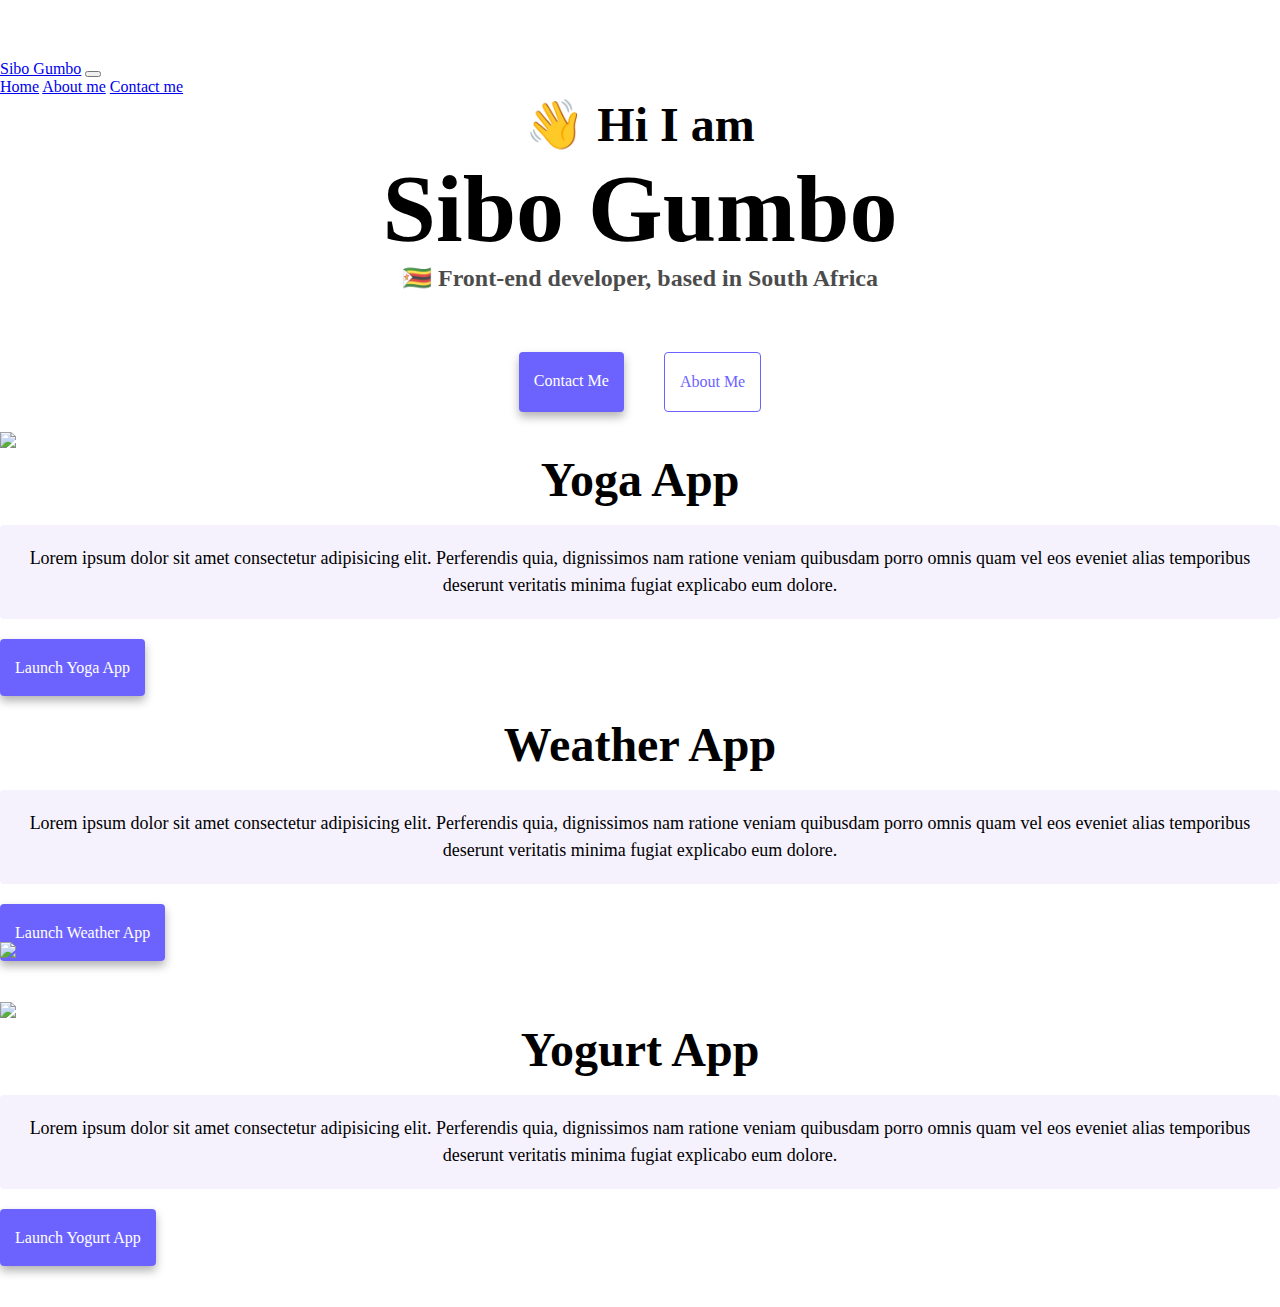
==== index.html @ d00dc88e "Created about-me file" ====
<!DOCTYPE html>
<html lang="en">
  <head>
    <meta charset="UTF-8" />
    <meta http-equiv="X-UA-Compatible" content="IE=edge" />
    <meta name="viewport" content="width=device-width, initial-scale=1.0" />
    <meta
      name="description"
      content="About Sibo Gumbo, A Front-end developer based in Africa"
    />
    <title>About me - Sibo Gumbo</title>
    <link
      href="https://cdn.jsdelivr.net/npm/bootstrap@5.3.2/dist/css/bootstrap.min.css"
      rel="stylesheet"
      integrity="sha384-T3c6CoIi6uLrA9TneNEoa7RxnatzjcDSCmG1MXxSR1GAsXEV/Dwwykc2MPK8M2HN"
      crossorigin="anonymous"
    />
    <script
      src="https://cdn.jsdelivr.net/npm/bootstrap@5.3.2/dist/js/bootstrap.bundle.min.js"
      integrity="sha384-C6RzsynM9kWDrMNeT87bh95OGNyZPhcTNXj1NW7RuBCsyN/o0jlpcV8Qyq46cDfL"
      crossorigin="anonymous"
    ></script>
    <link rel="stylesheet" href="style.css" />
  </head>
  <body>
    <nav class="navbar navbar-expand-lg bg-body-tertiary">
      <div class="container-fluid">
        <a class="navbar-brand" href="index.html" title="Homepage"
          >Sibo Gumbo</a
        >
        <button
          class="navbar-toggler"
          type="button"
          data-bs-toggle="collapse"
          data-bs-target="#navbarNavAltMarkup"
          aria-controls="navbarNavAltMarkup"
          aria-expanded="false"
          aria-label="Toggle navigation"
        >
          <span class="navbar-toggler-icon"></span>
        </button>
        <div class="collapse navbar-collapse" id="navbarNavAltMarkup">
          <div class="navbar-nav">
            <a class="nav-link active" aria-current="page" href="index.html"
              >Home</a
            >
            <a class="nav-link" href="about.html" title="About Sibo Gumbo"
              >About me</a
            >
            <a
              class="nav-link"
              href="about.html#contact"
              title="Contact Sibo Gumbo"
              >Contact me</a
            >
          </div>
        </div>
      </div>
    </nav>
    <h2>👋 Hi I am</h2>
    <h1>Sibo Gumbo</h1>
    <h3>🇿🇼 Front-end developer, based in South Africa</h3>
    <div class="navigation-links">
      <a
        href="about.html#contact"
        title="Contact Sibo Gumbo"
        class="contact-link"
        >Contact me</a
      >
      <a href="about.html" title="About Sibo Gumbo" class="about-link"
        >About me</a
      >
    </div>
    <div class="container">
      <div class="row">
        <div class="col-md-6">
          <img src="images/yoga.png" class="img-fluid rounded" />
        </div>
        <div class="col-md-6">
          <h2 class="mb-3">Yoga App</h2>
          <p>
            Lorem ipsum dolor sit amet consectetur adipisicing elit. Perferendis
            quia, dignissimos nam ratione veniam quibusdam porro omnis quam vel
            eos eveniet alias temporibus deserunt veritatis minima fugiat
            explicabo eum dolore.
          </p>
          <div class="mt-5">
            <a href="#" class="primary-link" title="Yoga Project"
              >Launch Yoga App</a
            >
          </div>
        </div>
      </div>
      <div class="row mt-5">
        <div class="col-md-6">
          <h2 class="mb-3">Weather App</h2>
          <p>
            Lorem ipsum dolor sit amet consectetur adipisicing elit. Perferendis
            quia, dignissimos nam ratione veniam quibusdam porro omnis quam vel
            eos eveniet alias temporibus deserunt veritatis minima fugiat
            explicabo eum dolore.
          </p>
          <div class="mb-5 mt-5">
            <a href="#" class="primary-link" title="Weather Project"
              >Launch Weather App</a
            >
          </div>
        </div>
        <div class="col-md-6">
          <img src="images/weather.png" class="img-fluid rounded" />
        </div>
      </div>
      <div class="row mt-5">
        <div class="col-md-6">
          <img src="images/yogurt.png" class="img-fluid rounded" />
        </div>
        <div class="col-md-6">
          <h2 class="mb-3">Yogurt App</h2>
          <p>
            Lorem ipsum dolor sit amet consectetur adipisicing elit. Perferendis
            quia, dignissimos nam ratione veniam quibusdam porro omnis quam vel
            eos eveniet alias temporibus deserunt veritatis minima fugiat
            explicabo eum dolore.
          </p>
          <div class="mt-5"></div>
          <a href="#" class="primary-link" title="Yogurt Project"
            >Launch Yogurt App</a
          >
        </div>
      </div>
    </div>
  </body>
</html>
---- style.css ----
:root {
  --primary-color: #6c63ff;
  --secondary-color: #f5f2fe;
  --box-shadow: 0 5px 10px rgba(0, 0, 0, 0.3);
}

body {
  margin: 60px auto;
}

h1,
h2,
h3 {
  text-align: center;
  margin: 0;
}

h1 {
  font-size: 96px;
}

h2 {
  font-size: 48px;
}

h3 {
  font-size: 24px;
  opacity: 0.7;
}

p {
  background: var(--secondary-color);
  padding: 20px;
  border-radius: 4px;
  font-size: 18px;
  line-height: 1.5;
  text-align: center;
}

.navigation-links {
  display: flex;
  margin-top: 40px;
  justify-content: center;
}

.navigation-links a {
  margin: 20px;
  border-radius: 4px;
  padding: 20px 15px;
  text-decoration: none;
  text-transform: capitalize;
}

.contact-link {
  background: var(--primary-color);
  box-shadow: var(--box-shadow);
  color: white;
}

.about-link {
  color: var(--primary-color);
  border: 1px solid var(--primary-color);
}

.homepage-link {
  color: var(--primary-color);
  text-align: center;
  display: block;
}

.about-paragraphs {
  display: flex;
  margin: 30px 0;
}

.about-paragraphs p {
  margin: 10px;
}
.mt-5 {
  margin-top: 40px;
}

.email-link {
  display: flex;
  justify-content: center;
  color: var(--primary-color);
  font-size: 28px;
  text-decoration: none;
}

.email-link:hover {
  text-decoration: underline;
}
.primary-link {
  border-radius: 4px;
  padding: 20px 15px;
  text-decoration: none;
  text-transform: capitalize;
  background: var(--primary-color);
  box-shadow: var(--box-shadow);
  color: white;
}
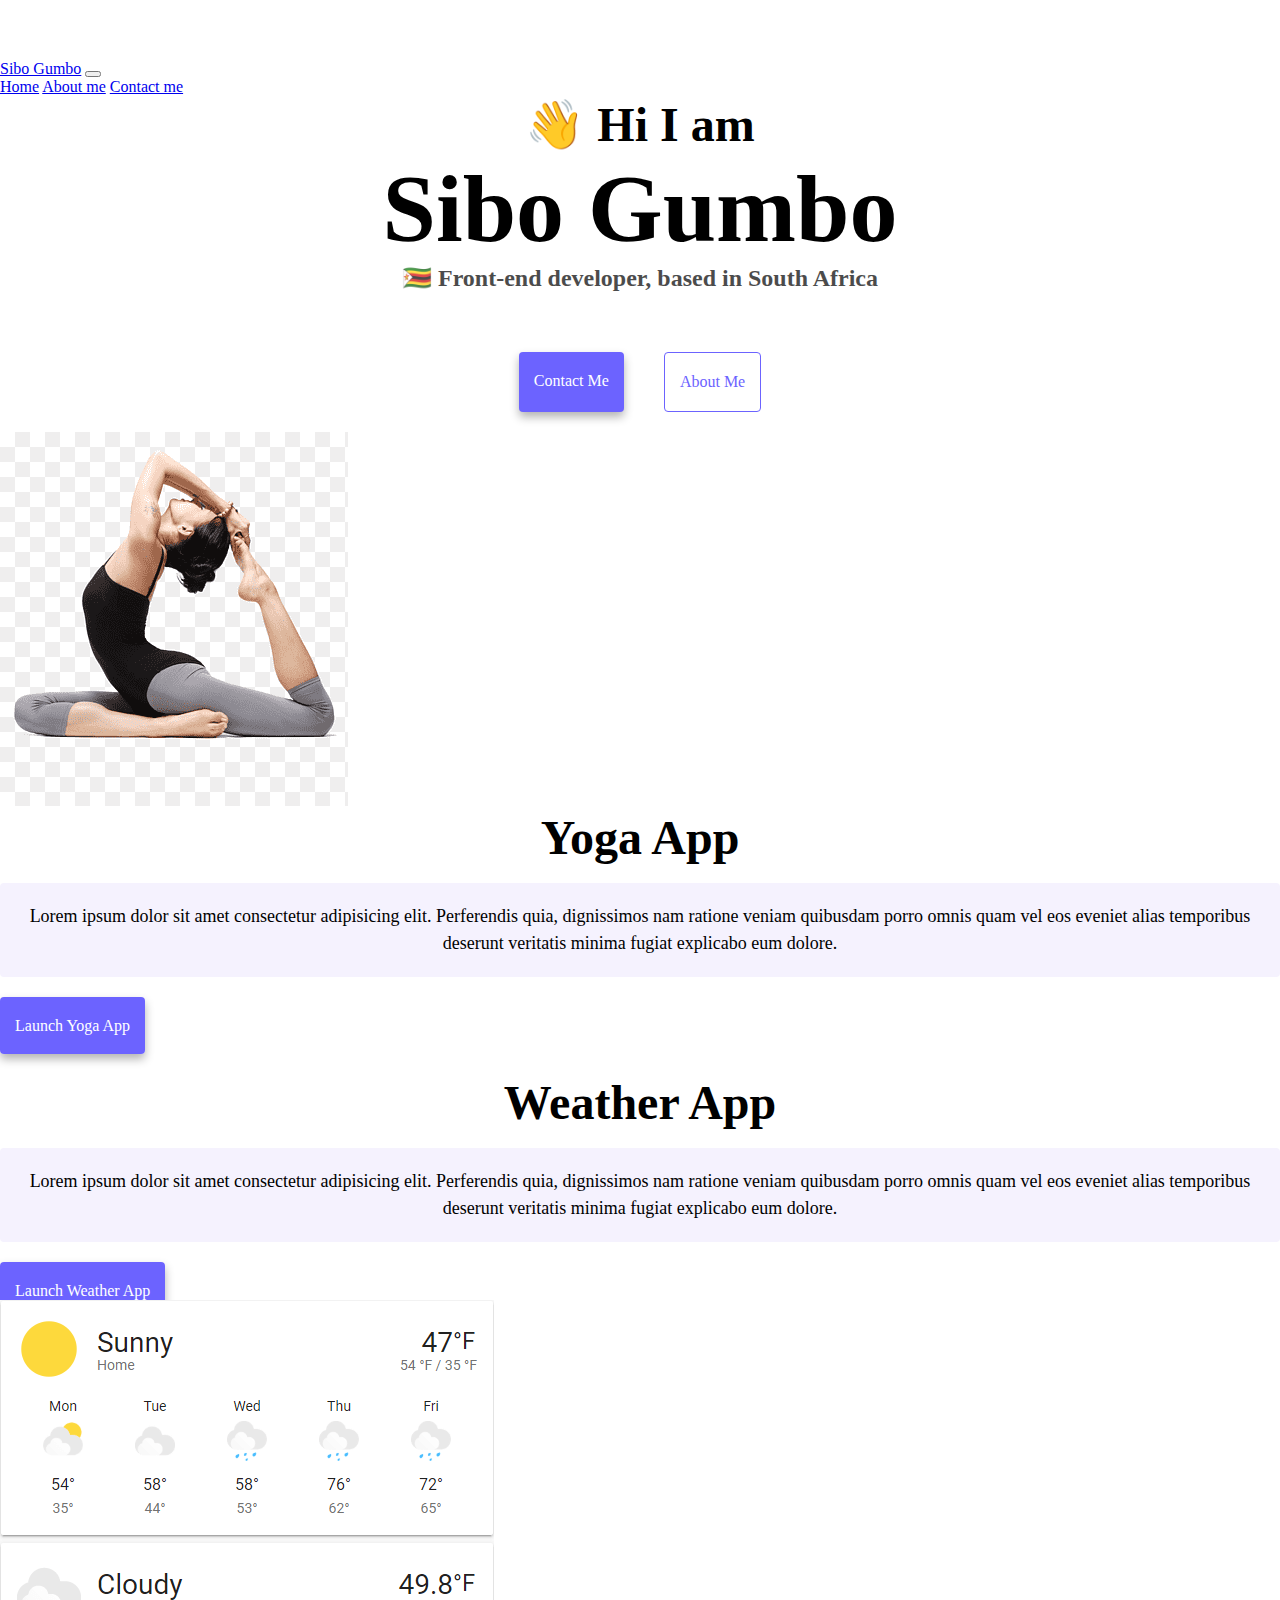
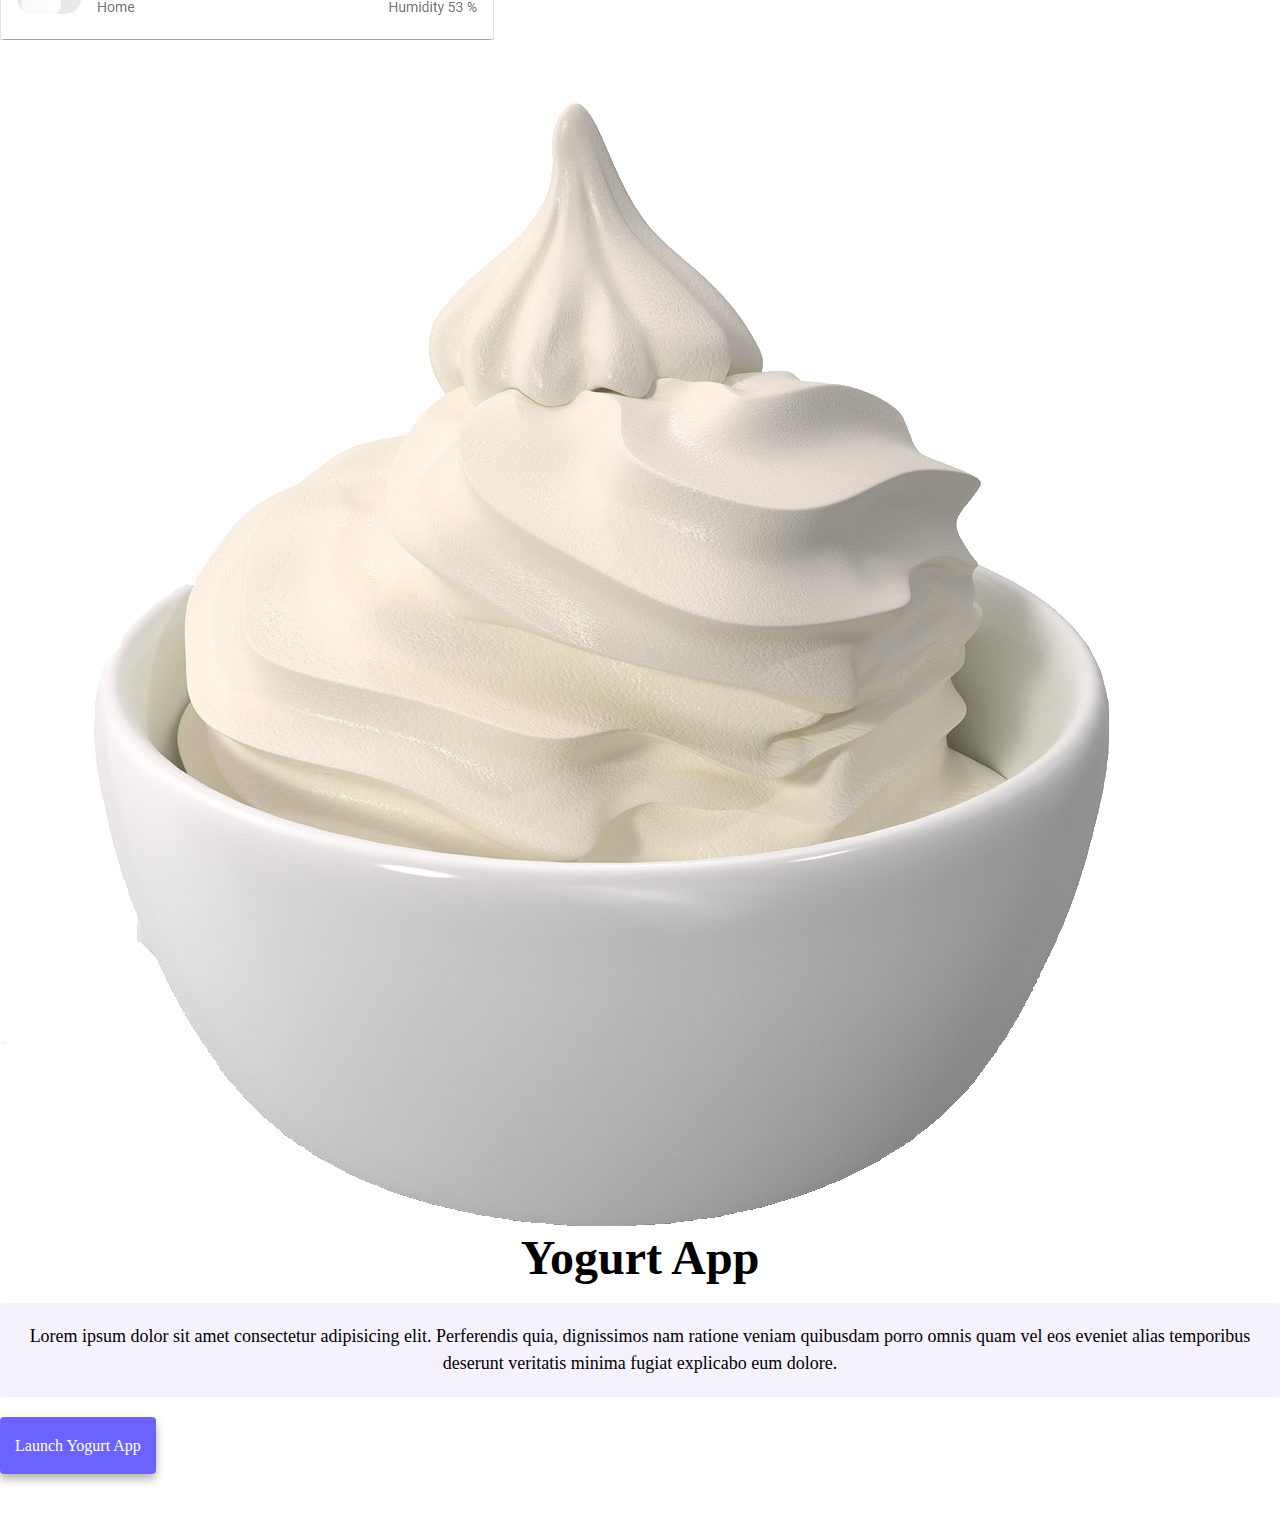
==== commit 26d12f71: "Updated images and HTML" ====
--- a/index.html
+++ b/index.html
@@ -74,7 +74,11 @@
     <div class="container">
       <div class="row">
         <div class="col-md-6">
-          <img src="images/yoga.png" class="img-fluid rounded" />
+          <img
+            src="/images/yoga.png"
+            class="img-fluid rounded"
+            alt="Yoga Project"
+          />
         </div>
         <div class="col-md-6">
           <h2 class="mb-3">Yoga App</h2>
@@ -107,12 +111,20 @@
           </div>
         </div>
         <div class="col-md-6">
-          <img src="images/weather.png" class="img-fluid rounded" />
+          <img
+            src="images/weather.png"
+            class="img-fluid rounded"
+            alt="Weather Project"
+          />
         </div>
       </div>
       <div class="row mt-5">
         <div class="col-md-6">
-          <img src="images/yogurt.png" class="img-fluid rounded" />
+          <img
+            src="images/yogurt.png"
+            class="img-fluid rounded"
+            alt="Yogurt Project"
+          />
         </div>
         <div class="col-md-6">
           <h2 class="mb-3">Yogurt App</h2>
